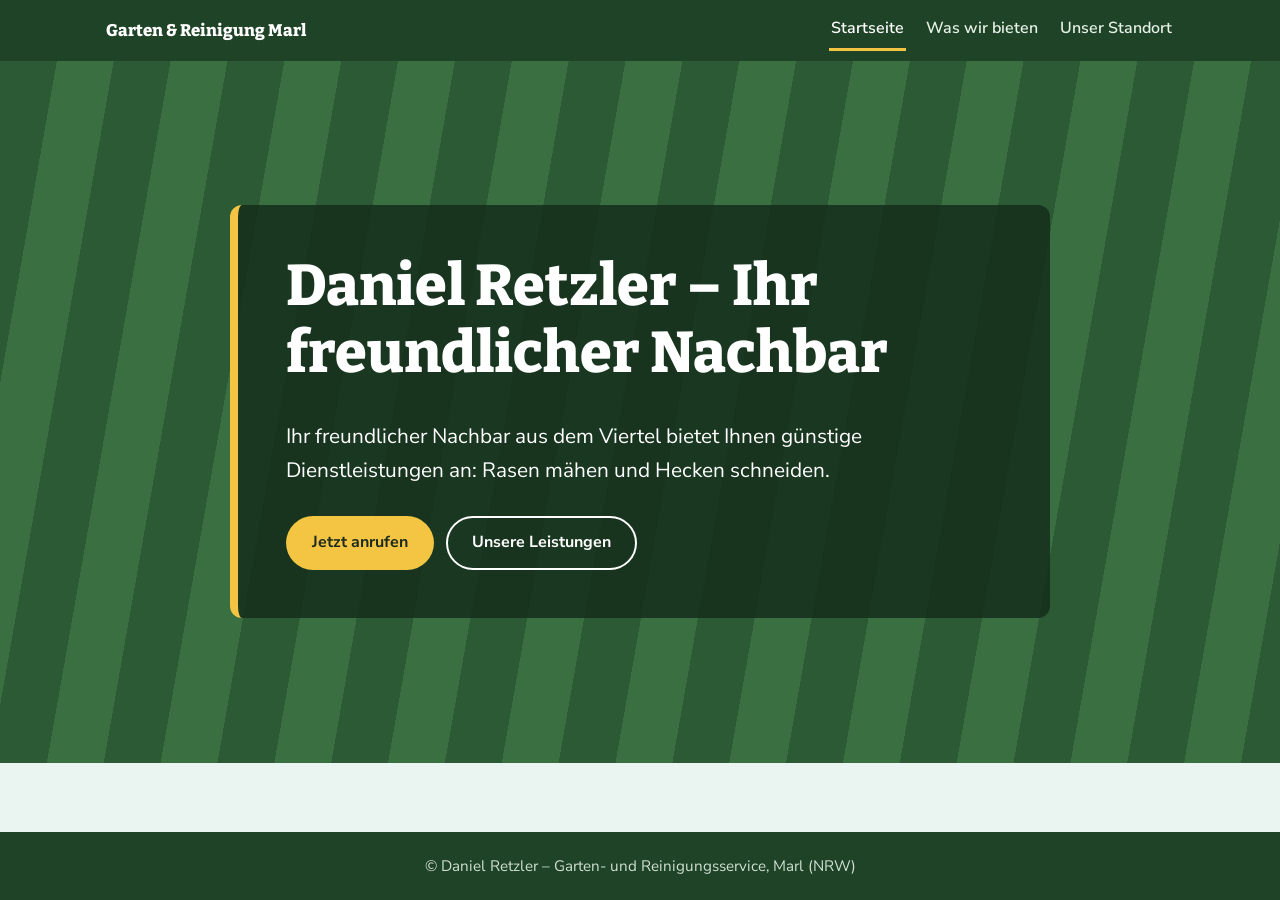
==== index.html @ 7b65e71e "Add German garden and cleaning website" ====
<!DOCTYPE html>
<html lang="de">
<head>
  <meta charset="utf-8">
  <meta name="viewport" content="width=device-width, initial-scale=1">
  <title>Startseite | Garten- und Reinigungsservice Marl</title>
  <meta name="description" content="Daniel Retzler, Ihr freundlicher Nachbar in Marl (NRW): günstig Rasen mähen und Hecken schneiden.">
  <link rel="preconnect" href="https://fonts.googleapis.com">
  <link rel="preconnect" href="https://fonts.gstatic.com" crossorigin>
  <link href="https://fonts.googleapis.com/css2?family=Bitter:wght@600;800&family=Nunito+Sans:wght@400;600;700&display=swap" rel="stylesheet">
  <link rel="stylesheet" href="style.css">
</head>
<body>
  <header class="site-header">
    <nav class="nav" aria-label="Hauptnavigation">
      <a class="brand" href="index.html">Garten &amp; Reinigung Marl</a>
      <ul>
        <li><a href="index.html" aria-current="page">Startseite</a></li>
        <li><a href="offers.html">Was wir bieten</a></li>
        <li><a href="location.html">Unser Standort</a></li>
      </ul>
    </nav>
  </header>

  <main>
    <section class="hero">
      <div class="hero-inner">
        <h1>Daniel Retzler – Ihr freundlicher Nachbar</h1>
        <p>Ihr freundlicher Nachbar aus dem Viertel bietet Ihnen günstige Dienstleistungen an: Rasen mähen und Hecken schneiden.</p>
        <div class="actions">
          <a class="btn" href="tel:+99078825485">Jetzt anrufen</a>
          <a class="btn btn-outline" href="offers.html">Unsere Leistungen</a>
        </div>
      </div>
    </section>
  </main>

  <footer>
    <p>&copy; Daniel Retzler – Garten- und Reinigungsservice, Marl (NRW)</p>
  </footer>
</body>
</html>
---- style.css ----
/* Shared styles for all pages */
:root {
  --lawn-dark: #2c5a34;
  --lawn-light: #3a6f42;
  --leaf: #1f4326;
  --sky: #eaf4f1;
  --sun: #f4c542;
  --ink: #1b2a1f;
  --paper: #ffffff;
  --radius: 12px;
}

* { box-sizing: border-box; }
html { scroll-behavior: smooth; }
@media (prefers-reduced-motion: reduce) { html { scroll-behavior: auto; } }

body {
  margin: 0;
  font-family: "Nunito Sans", system-ui, -apple-system, "Segoe UI", Roboto, sans-serif;
  color: var(--ink);
  background: var(--sky);
  line-height: 1.6;
  min-height: 100vh;
  display: flex;
  flex-direction: column;
}
main { flex: 1; }

h1, h2 {
  font-family: "Bitter", Georgia, "Times New Roman", serif;
  line-height: 1.15;
  margin: 0 0 .6em;
}

a:focus-visible, .btn:focus-visible {
  outline: 3px solid var(--sun);
  outline-offset: 3px;
}

/* ---------- Header / navigation ---------- */
.site-header {
  position: sticky;
  top: 0;
  z-index: 10;
  background: var(--leaf);
  color: #fff;
}
.nav {
  max-width: 1100px;
  margin: 0 auto;
  padding: 10px 16px;
  display: flex;
  flex-wrap: wrap;
  align-items: center;
  justify-content: space-between;
  gap: 6px 20px;
}
.brand {
  font-family: "Bitter", Georgia, serif;
  font-weight: 800;
  font-size: 1.05rem;
  color: #fff;
  text-decoration: none;
}
.nav ul {
  list-style: none;
  margin: 0;
  padding: 0;
  display: flex;
  flex-wrap: wrap;
  gap: 4px 18px;
}
.nav ul a {
  color: #e6f1e8;
  text-decoration: none;
  font-weight: 600;
  padding: 6px 2px;
  display: inline-block;
  border-bottom: 3px solid transparent;
}
.nav ul a:hover { color: var(--sun); }
.nav ul a[aria-current="page"] {
  color: #fff;
  border-bottom-color: var(--sun);
}

/* ---------- Mowed-lawn stripes (hero and page banners) ---------- */
.hero, .page-banner {
  background: repeating-linear-gradient(
    100deg,
    var(--lawn-dark) 0,
    var(--lawn-dark) 56px,
    var(--lawn-light) 56px,
    var(--lawn-light) 112px
  );
  color: #fff;
}

/* ---------- Page 1: Startseite ---------- */
.hero {
  min-height: 78vh;
  display: flex;
  align-items: center;
  padding: clamp(40px, 10vw, 100px) 16px;
}
.hero-inner {
  max-width: 820px;
  margin: 0 auto;
  background: rgba(20, 45, 26, .82);
  padding: clamp(24px, 5vw, 48px);
  border-radius: var(--radius);
  border-left: 8px solid var(--sun);
}
.hero h1 {
  font-size: clamp(2rem, 7vw, 3.6rem);
  font-weight: 800;
}
.hero p {
  font-size: clamp(1.05rem, 2.6vw, 1.3rem);
  margin: 0 0 1.4em;
  max-width: 60ch;
}
.actions { display: flex; flex-wrap: wrap; gap: 12px; }
.btn {
  display: inline-block;
  background: var(--sun);
  color: var(--ink);
  font-weight: 700;
  text-decoration: none;
  padding: 14px 26px;
  border-radius: 999px;
}
.btn:hover { background: #ffd966; }
.btn-outline {
  background: transparent;
  color: #fff;
  border: 2px solid #fff;
  padding: 12px 24px;
}
.btn-outline:hover { background: rgba(255,255,255,.15); }

/* ---------- Banner for inner pages ---------- */
.page-banner { padding: clamp(28px, 6vw, 56px) 16px; }
.page-banner h1 {
  max-width: 1100px;
  margin: 0 auto;
  font-size: clamp(1.9rem, 6vw, 3rem);
  font-weight: 800;
}

/* ---------- Shared content layout ---------- */
.content { padding: clamp(32px, 6vw, 64px) 16px; }
.wrap { max-width: 1100px; margin: 0 auto; }

/* ---------- Page 2: Was wir bieten ---------- */
.offer-box {
  border: 3px solid var(--lawn-dark);
  background: var(--paper);
  border-radius: var(--radius);
  padding: clamp(18px, 4vw, 32px);
  margin-bottom: 36px;
  font-size: clamp(1.05rem, 2.4vw, 1.25rem);
}
.offer-box p { margin: 0 0 .5em; }
.offer-box .price {
  margin: 0;
  font-family: "Bitter", Georgia, serif;
  font-weight: 800;
  font-size: clamp(1.3rem, 4vw, 1.7rem);
  color: var(--lawn-dark);
}
.services {
  list-style: none;
  margin: 0;
  padding: 0;
  display: grid;
  grid-template-columns: repeat(auto-fit, minmax(min(100%, 260px), 1fr));
  gap: 22px;
}
.service {
  background: var(--paper);
  border: 1px solid #c9dccd;
  border-radius: var(--radius);
  overflow: hidden;
  display: flex;
  flex-direction: column;
}
.service img {
  width: 100%;
  aspect-ratio: 4 / 3;
  object-fit: cover;
  display: block;
  background: #dfe9e1;
}
.service p { margin: 0; padding: 14px 16px 18px; }

/* ---------- Page 3: Unser Standort ---------- */
.map-frame {
  border: 3px solid var(--lawn-dark);
  border-radius: var(--radius);
  overflow: hidden;
  background: var(--paper);
}
.map-frame iframe {
  display: block;
  width: 100%;
  height: clamp(300px, 60vw, 480px);
  border: 0;
}
.contact { margin-top: 22px; font-size: 1.15rem; }
.contact p { margin: 0 0 .4em; }
.contact a { color: var(--leaf); font-weight: 700; }

/* ---------- Footer ---------- */
footer {
  background: var(--leaf);
  color: #cfe0d3;
  text-align: center;
  padding: 22px 16px;
  font-size: .95rem;
}
footer p { margin: 0; }
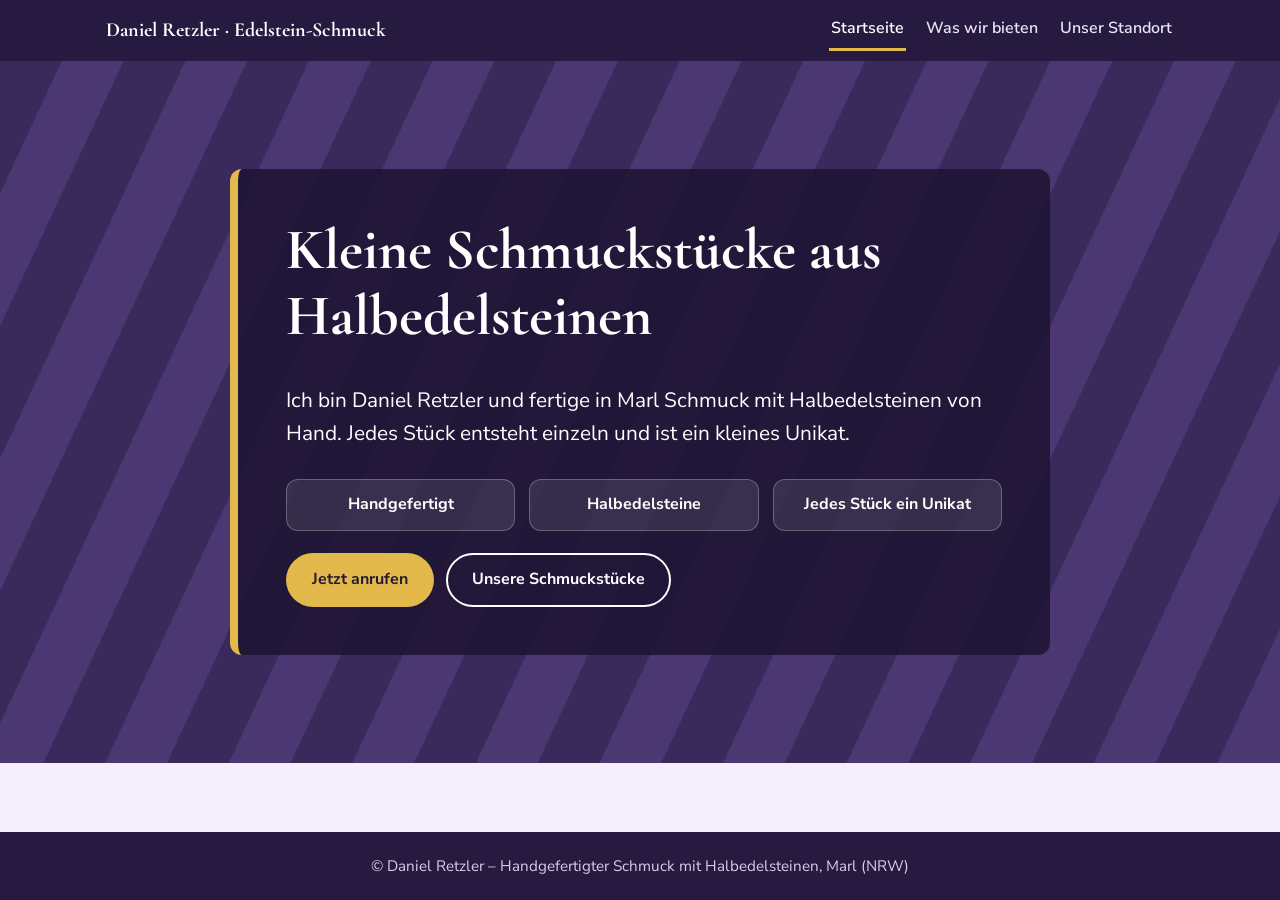
==== commit a045d460: "Change business to handmade gemstone jewelry: new texts, purple/gold look, photo placeholders Co-Aut" ====
--- a/index.html
+++ b/index.html
@@ -3,40 +3,55 @@
 <head>
   <meta charset="utf-8">
   <meta name="viewport" content="width=device-width, initial-scale=1">
-  <title>Startseite | Garten- und Reinigungsservice Marl</title>
-  <meta name="description" content="Daniel Retzler, Ihr freundlicher Nachbar in Marl (NRW): günstig Rasen mähen und Hecken schneiden.">
+  <title>Startseite | Daniel Retzler – Schmuck mit Halbedelsteinen, Marl</title>
+  <meta name="description" content="Daniel Retzler fertigt in Marl (NRW) kleine Schmuckstücke mit Halbedelsteinen von Hand: Ringe, Armbänder, Ketten und mehr.">
+  <link rel="icon" href="favicon.svg" type="image/svg+xml">
+  <meta name="theme-color" content="#261a40">
+  <meta property="og:type" content="website">
+  <meta property="og:locale" content="de_DE">
+  <meta property="og:title" content="Startseite | Daniel Retzler – Schmuck mit Halbedelsteinen, Marl">
+  <meta property="og:description" content="Daniel Retzler fertigt in Marl (NRW) kleine Schmuckstücke mit Halbedelsteinen von Hand: Ringe, Armbänder, Ketten und mehr.">
+  <script type="application/ld+json">
+  {"@context":"https://schema.org","@type":"LocalBusiness","name":"Daniel Retzler – Edelstein-Schmuck","description":"Handgefertigter Schmuck mit Halbedelsteinen aus Marl (NRW).","address":{"@type":"PostalAddress","streetAddress":"Bergstr. 193","postalCode":"45770","addressLocality":"Marl","addressRegion":"NRW","addressCountry":"DE"}}
+  </script>
   <link rel="preconnect" href="https://fonts.googleapis.com">
   <link rel="preconnect" href="https://fonts.gstatic.com" crossorigin>
-  <link href="https://fonts.googleapis.com/css2?family=Bitter:wght@600;800&family=Nunito+Sans:wght@400;600;700&display=swap" rel="stylesheet">
+  <link href="https://fonts.googleapis.com/css2?family=Cormorant+Garamond:wght@600;700&family=Nunito+Sans:wght@400;600;700&display=swap" rel="stylesheet">
   <link rel="stylesheet" href="style.css">
 </head>
 <body>
+  <a class="skip-link" href="#main">Zum Inhalt springen</a>
   <header class="site-header">
     <nav class="nav" aria-label="Hauptnavigation">
-      <a class="brand" href="index.html">Garten &amp; Reinigung Marl</a>
+      <a class="brand" href="index.html">Daniel Retzler &middot; Edelstein-Schmuck</a>
       <ul>
         <li><a href="index.html" aria-current="page">Startseite</a></li>
-        <li><a href="offers.html">Was wir bieten</a></li>
-        <li><a href="location.html">Unser Standort</a></li>
+        <li><a href="angebot.html">Was wir bieten</a></li>
+        <li><a href="standort.html">Unser Standort</a></li>
       </ul>
     </nav>
   </header>
 
-  <main>
+  <main id="main">
     <section class="hero">
       <div class="hero-inner">
-        <h1>Daniel Retzler – Ihr freundlicher Nachbar</h1>
-        <p>Ihr freundlicher Nachbar aus dem Viertel bietet Ihnen günstige Dienstleistungen an: Rasen mähen und Hecken schneiden.</p>
-        <div class="actions">
+        <h1>Kleine Schmuckstücke aus Halbedelsteinen</h1>
+        <p>Ich bin Daniel Retzler und fertige in Marl Schmuck mit Halbedelsteinen von Hand. Jedes Stück entsteht einzeln und ist ein kleines Unikat.</p>
+        <ul class="features" aria-label="Das Besondere">
+          <li>Handgefertigt</li>
+          <li>Halbedelsteine</li>
+          <li>Jedes Stück ein Unikat</li>
+        </ul>
+        <div class="actions" style="margin-top:22px">
           <a class="btn" href="tel:+99078825485">Jetzt anrufen</a>
-          <a class="btn btn-outline" href="offers.html">Unsere Leistungen</a>
+          <a class="btn btn-outline" href="angebot.html">Unsere Schmuckstücke</a>
         </div>
       </div>
     </section>
   </main>
 
   <footer>
-    <p>&copy; Daniel Retzler – Garten- und Reinigungsservice, Marl (NRW)</p>
+    <p>&copy; Daniel Retzler &ndash; Handgefertigter Schmuck mit Halbedelsteinen, Marl (NRW)</p>
   </footer>
 </body>
 </html>
--- a/style.css
+++ b/style.css
@@ -1,11 +1,11 @@
 /* Shared styles for all pages */
 :root {
-  --lawn-dark: #2c5a34;
-  --lawn-light: #3a6f42;
-  --leaf: #1f4326;
-  --sky: #eaf4f1;
-  --sun: #f4c542;
-  --ink: #1b2a1f;
+  --plum-dark: #3a2a5c;
+  --plum-light: #4b3873;
+  --leaf: #261a40;
+  --sky: #f4effa;
+  --sun: #e2b94a;
+  --ink: #231a33;
   --paper: #ffffff;
   --radius: 12px;
 }
@@ -27,7 +27,7 @@
 main { flex: 1; }
 
 h1, h2 {
-  font-family: "Bitter", Georgia, "Times New Roman", serif;
+  font-family: "Cormorant Garamond", Georgia, "Times New Roman", serif;
   line-height: 1.15;
   margin: 0 0 .6em;
 }
@@ -56,9 +56,9 @@
   gap: 6px 20px;
 }
 .brand {
-  font-family: "Bitter", Georgia, serif;
-  font-weight: 800;
-  font-size: 1.05rem;
+  font-family: "Cormorant Garamond", Georgia, serif;
+  font-weight: 700;
+  font-size: 1.25rem;
   color: #fff;
   text-decoration: none;
 }
@@ -71,7 +71,7 @@
   gap: 4px 18px;
 }
 .nav ul a {
-  color: #e6f1e8;
+  color: #ece4f6;
   text-decoration: none;
   font-weight: 600;
   padding: 6px 2px;
@@ -84,14 +84,14 @@
   border-bottom-color: var(--sun);
 }
 
-/* ---------- Mowed-lawn stripes (hero and page banners) ---------- */
+/* ---------- Faceted gem stripes (hero and page banners) ---------- */
 .hero, .page-banner {
   background: repeating-linear-gradient(
-    100deg,
-    var(--lawn-dark) 0,
-    var(--lawn-dark) 56px,
-    var(--lawn-light) 56px,
-    var(--lawn-light) 112px
+    115deg,
+    var(--plum-dark) 0,
+    var(--plum-dark) 56px,
+    var(--plum-light) 56px,
+    var(--plum-light) 112px
   );
   color: #fff;
 }
@@ -106,7 +106,7 @@
 .hero-inner {
   max-width: 820px;
   margin: 0 auto;
-  background: rgba(20, 45, 26, .82);
+  background: rgba(28, 18, 48, .84);
   padding: clamp(24px, 5vw, 48px);
   border-radius: var(--radius);
   border-left: 8px solid var(--sun);
@@ -130,7 +130,7 @@
   padding: 14px 26px;
   border-radius: 999px;
 }
-.btn:hover { background: #ffd966; }
+.btn:hover { background: #f0cd6e; }
 .btn-outline {
   background: transparent;
   color: #fff;
@@ -154,7 +154,7 @@
 
 /* ---------- Page 2: Was wir bieten ---------- */
 .offer-box {
-  border: 3px solid var(--lawn-dark);
+  border: 3px solid var(--plum-dark);
   background: var(--paper);
   border-radius: var(--radius);
   padding: clamp(18px, 4vw, 32px);
@@ -164,10 +164,10 @@
 .offer-box p { margin: 0 0 .5em; }
 .offer-box .price {
   margin: 0;
-  font-family: "Bitter", Georgia, serif;
+  font-family: "Cormorant Garamond", Georgia, serif;
   font-weight: 800;
   font-size: clamp(1.3rem, 4vw, 1.7rem);
-  color: var(--lawn-dark);
+  color: var(--plum-dark);
 }
 .services {
   list-style: none;
@@ -179,7 +179,7 @@
 }
 .service {
   background: var(--paper);
-  border: 1px solid #c9dccd;
+  border: 1px solid #d9cdea;
   border-radius: var(--radius);
   overflow: hidden;
   display: flex;
@@ -190,13 +190,13 @@
   aspect-ratio: 4 / 3;
   object-fit: cover;
   display: block;
-  background: #dfe9e1;
+  background: #e9e1f4;
 }
 .service p { margin: 0; padding: 14px 16px 18px; }
 
 /* ---------- Page 3: Unser Standort ---------- */
 .map-frame {
-  border: 3px solid var(--lawn-dark);
+  border: 3px solid var(--plum-dark);
   border-radius: var(--radius);
   overflow: hidden;
   background: var(--paper);
@@ -214,9 +214,38 @@
 /* ---------- Footer ---------- */
 footer {
   background: var(--leaf);
-  color: #cfe0d3;
+  color: #d9cdea;
   text-align: center;
   padding: 22px 16px;
   font-size: .95rem;
 }
 footer p { margin: 0; }
+
+/* ---------- Product cards: photo with gem placeholder (shown until a photo is added) ---------- */
+.ph {
+  position: relative;
+  aspect-ratio: 4 / 3;
+  background:
+    url("data:image/svg+xml,%3Csvg xmlns='http://www.w3.org/2000/svg' viewBox='0 0 64 64'%3E%3Cpath d='M20 12h24l12 14-24 28L8 26z' fill='none' stroke='%23b9a6d8' stroke-width='2.5' stroke-linejoin='round'/%3E%3Cpath d='M8 26h48M24 26l8 28 8-28M20 12l4 14 8-14 8 14 4-14' fill='none' stroke='%23b9a6d8' stroke-width='2' stroke-linejoin='round'/%3E%3C/svg%3E") center / 72px no-repeat,
+    linear-gradient(135deg, #efe8f8, #ddd0ef);
+}
+.ph img {
+  position: absolute;
+  inset: 0;
+  width: 100%;
+  height: 100%;
+  object-fit: cover;
+  display: block;
+  background: none;
+  aspect-ratio: auto;
+}
+.service .ph + p { padding-top: 14px; }
+.service h2 { font-size: 1.35rem; margin: 14px 16px 0; }
+.service h2 + p { padding-top: 6px; }
+.features { list-style: none; margin: 0; padding: 0; display: grid; grid-template-columns: repeat(auto-fit, minmax(min(100%, 220px), 1fr)); gap: 14px; max-width: 820px; margin: 22px auto 0; }
+.features li { background: rgba(255,255,255,.1); border: 1px solid rgba(255,255,255,.25); border-radius: var(--radius); padding: 12px 16px; font-weight: 700; text-align: center; }
+.skip-link { position: absolute; left: 8px; top: -60px; z-index: 20; background: var(--sun); color: var(--ink); font-weight: 700; padding: 10px 16px; border-radius: 8px; text-decoration: none; }
+.skip-link:focus { top: 8px; }
+
+.hero-inner { width: 100%; }
+.features li { overflow-wrap: anywhere; }
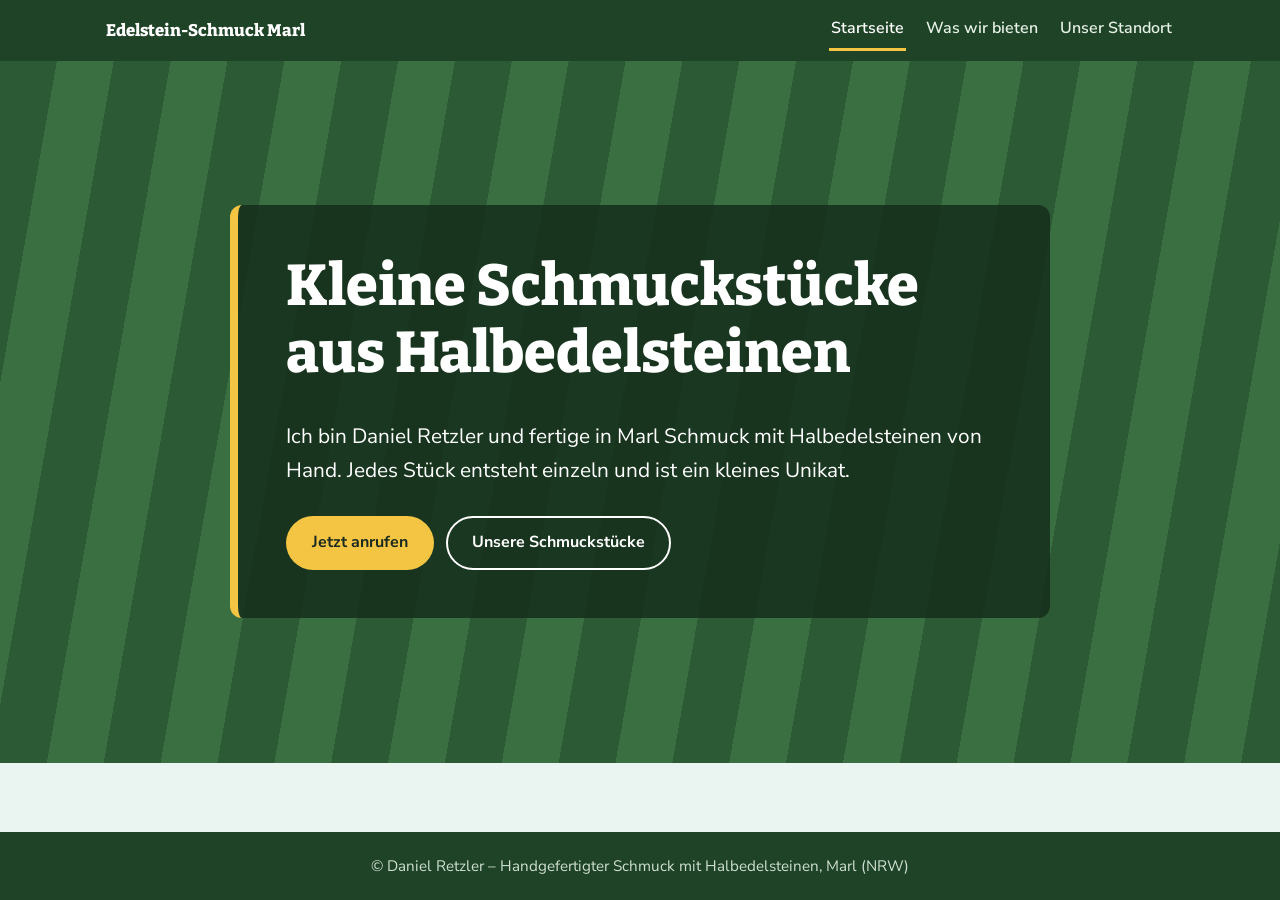
==== commit f6ea492f: "Restore the original green look; keep only the new jewelry texts and photo placeholders Co-Authored-" ====
--- a/index.html
+++ b/index.html
@@ -6,7 +6,7 @@
   <title>Startseite | Daniel Retzler – Schmuck mit Halbedelsteinen, Marl</title>
   <meta name="description" content="Daniel Retzler fertigt in Marl (NRW) kleine Schmuckstücke mit Halbedelsteinen von Hand: Ringe, Armbänder, Ketten und mehr.">
   <link rel="icon" href="favicon.svg" type="image/svg+xml">
-  <meta name="theme-color" content="#261a40">
+  <meta name="theme-color" content="#1f4326">
   <meta property="og:type" content="website">
   <meta property="og:locale" content="de_DE">
   <meta property="og:title" content="Startseite | Daniel Retzler – Schmuck mit Halbedelsteinen, Marl">
@@ -16,14 +16,14 @@
   </script>
   <link rel="preconnect" href="https://fonts.googleapis.com">
   <link rel="preconnect" href="https://fonts.gstatic.com" crossorigin>
-  <link href="https://fonts.googleapis.com/css2?family=Cormorant+Garamond:wght@600;700&family=Nunito+Sans:wght@400;600;700&display=swap" rel="stylesheet">
+  <link href="https://fonts.googleapis.com/css2?family=Bitter:wght@600;800&family=Nunito+Sans:wght@400;600;700&display=swap" rel="stylesheet">
   <link rel="stylesheet" href="style.css">
 </head>
 <body>
   <a class="skip-link" href="#main">Zum Inhalt springen</a>
   <header class="site-header">
     <nav class="nav" aria-label="Hauptnavigation">
-      <a class="brand" href="index.html">Daniel Retzler &middot; Edelstein-Schmuck</a>
+      <a class="brand" href="index.html">Edelstein-Schmuck Marl</a>
       <ul>
         <li><a href="index.html" aria-current="page">Startseite</a></li>
         <li><a href="angebot.html">Was wir bieten</a></li>
@@ -37,12 +37,7 @@
       <div class="hero-inner">
         <h1>Kleine Schmuckstücke aus Halbedelsteinen</h1>
         <p>Ich bin Daniel Retzler und fertige in Marl Schmuck mit Halbedelsteinen von Hand. Jedes Stück entsteht einzeln und ist ein kleines Unikat.</p>
-        <ul class="features" aria-label="Das Besondere">
-          <li>Handgefertigt</li>
-          <li>Halbedelsteine</li>
-          <li>Jedes Stück ein Unikat</li>
-        </ul>
-        <div class="actions" style="margin-top:22px">
+        <div class="actions">
           <a class="btn" href="tel:+99078825485">Jetzt anrufen</a>
           <a class="btn btn-outline" href="angebot.html">Unsere Schmuckstücke</a>
         </div>
--- a/style.css
+++ b/style.css
@@ -1,11 +1,11 @@
 /* Shared styles for all pages */
 :root {
-  --plum-dark: #3a2a5c;
-  --plum-light: #4b3873;
-  --leaf: #261a40;
-  --sky: #f4effa;
-  --sun: #e2b94a;
-  --ink: #231a33;
+  --lawn-dark: #2c5a34;
+  --lawn-light: #3a6f42;
+  --leaf: #1f4326;
+  --sky: #eaf4f1;
+  --sun: #f4c542;
+  --ink: #1b2a1f;
   --paper: #ffffff;
   --radius: 12px;
 }
@@ -27,7 +27,7 @@
 main { flex: 1; }
 
 h1, h2 {
-  font-family: "Cormorant Garamond", Georgia, "Times New Roman", serif;
+  font-family: "Bitter", Georgia, "Times New Roman", serif;
   line-height: 1.15;
   margin: 0 0 .6em;
 }
@@ -56,9 +56,9 @@
   gap: 6px 20px;
 }
 .brand {
-  font-family: "Cormorant Garamond", Georgia, serif;
-  font-weight: 700;
-  font-size: 1.25rem;
+  font-family: "Bitter", Georgia, serif;
+  font-weight: 800;
+  font-size: 1.05rem;
   color: #fff;
   text-decoration: none;
 }
@@ -71,7 +71,7 @@
   gap: 4px 18px;
 }
 .nav ul a {
-  color: #ece4f6;
+  color: #e6f1e8;
   text-decoration: none;
   font-weight: 600;
   padding: 6px 2px;
@@ -84,14 +84,14 @@
   border-bottom-color: var(--sun);
 }
 
-/* ---------- Faceted gem stripes (hero and page banners) ---------- */
+/* ---------- Mowed-lawn stripes (hero and page banners) ---------- */
 .hero, .page-banner {
   background: repeating-linear-gradient(
-    115deg,
-    var(--plum-dark) 0,
-    var(--plum-dark) 56px,
-    var(--plum-light) 56px,
-    var(--plum-light) 112px
+    100deg,
+    var(--lawn-dark) 0,
+    var(--lawn-dark) 56px,
+    var(--lawn-light) 56px,
+    var(--lawn-light) 112px
   );
   color: #fff;
 }
@@ -106,7 +106,7 @@
 .hero-inner {
   max-width: 820px;
   margin: 0 auto;
-  background: rgba(28, 18, 48, .84);
+  background: rgba(20, 45, 26, .82);
   padding: clamp(24px, 5vw, 48px);
   border-radius: var(--radius);
   border-left: 8px solid var(--sun);
@@ -130,7 +130,7 @@
   padding: 14px 26px;
   border-radius: 999px;
 }
-.btn:hover { background: #f0cd6e; }
+.btn:hover { background: #ffd966; }
 .btn-outline {
   background: transparent;
   color: #fff;
@@ -154,7 +154,7 @@
 
 /* ---------- Page 2: Was wir bieten ---------- */
 .offer-box {
-  border: 3px solid var(--plum-dark);
+  border: 3px solid var(--lawn-dark);
   background: var(--paper);
   border-radius: var(--radius);
   padding: clamp(18px, 4vw, 32px);
@@ -164,10 +164,10 @@
 .offer-box p { margin: 0 0 .5em; }
 .offer-box .price {
   margin: 0;
-  font-family: "Cormorant Garamond", Georgia, serif;
+  font-family: "Bitter", Georgia, serif;
   font-weight: 800;
   font-size: clamp(1.3rem, 4vw, 1.7rem);
-  color: var(--plum-dark);
+  color: var(--lawn-dark);
 }
 .services {
   list-style: none;
@@ -179,7 +179,7 @@
 }
 .service {
   background: var(--paper);
-  border: 1px solid #d9cdea;
+  border: 1px solid #c9dccd;
   border-radius: var(--radius);
   overflow: hidden;
   display: flex;
@@ -190,13 +190,13 @@
   aspect-ratio: 4 / 3;
   object-fit: cover;
   display: block;
-  background: #e9e1f4;
+  background: #dfe9e1;
 }
 .service p { margin: 0; padding: 14px 16px 18px; }
 
 /* ---------- Page 3: Unser Standort ---------- */
 .map-frame {
-  border: 3px solid var(--plum-dark);
+  border: 3px solid var(--lawn-dark);
   border-radius: var(--radius);
   overflow: hidden;
   background: var(--paper);
@@ -214,20 +214,20 @@
 /* ---------- Footer ---------- */
 footer {
   background: var(--leaf);
-  color: #d9cdea;
+  color: #cfe0d3;
   text-align: center;
   padding: 22px 16px;
   font-size: .95rem;
 }
 footer p { margin: 0; }
 
-/* ---------- Product cards: photo with gem placeholder (shown until a photo is added) ---------- */
+/* ---------- Photo with placeholder (shown until a photo is added) ---------- */
 .ph {
   position: relative;
   aspect-ratio: 4 / 3;
   background:
-    url("data:image/svg+xml,%3Csvg xmlns='http://www.w3.org/2000/svg' viewBox='0 0 64 64'%3E%3Cpath d='M20 12h24l12 14-24 28L8 26z' fill='none' stroke='%23b9a6d8' stroke-width='2.5' stroke-linejoin='round'/%3E%3Cpath d='M8 26h48M24 26l8 28 8-28M20 12l4 14 8-14 8 14 4-14' fill='none' stroke='%23b9a6d8' stroke-width='2' stroke-linejoin='round'/%3E%3C/svg%3E") center / 72px no-repeat,
-    linear-gradient(135deg, #efe8f8, #ddd0ef);
+    url("data:image/svg+xml,%3Csvg xmlns='http://www.w3.org/2000/svg' viewBox='0 0 64 64'%3E%3Cpath d='M20 12h24l12 14-24 28L8 26z' fill='none' stroke='%2395b79b' stroke-width='2.5' stroke-linejoin='round'/%3E%3Cpath d='M8 26h48M24 26l8 28 8-28M20 12l4 14 8-14 8 14 4-14' fill='none' stroke='%2395b79b' stroke-width='2' stroke-linejoin='round'/%3E%3C/svg%3E") center / 72px no-repeat,
+    #dfe9e1;
 }
 .ph img {
   position: absolute;
@@ -236,16 +236,7 @@
   height: 100%;
   object-fit: cover;
   display: block;
-  background: none;
   aspect-ratio: auto;
 }
-.service .ph + p { padding-top: 14px; }
-.service h2 { font-size: 1.35rem; margin: 14px 16px 0; }
-.service h2 + p { padding-top: 6px; }
-.features { list-style: none; margin: 0; padding: 0; display: grid; grid-template-columns: repeat(auto-fit, minmax(min(100%, 220px), 1fr)); gap: 14px; max-width: 820px; margin: 22px auto 0; }
-.features li { background: rgba(255,255,255,.1); border: 1px solid rgba(255,255,255,.25); border-radius: var(--radius); padding: 12px 16px; font-weight: 700; text-align: center; }
 .skip-link { position: absolute; left: 8px; top: -60px; z-index: 20; background: var(--sun); color: var(--ink); font-weight: 700; padding: 10px 16px; border-radius: 8px; text-decoration: none; }
 .skip-link:focus { top: 8px; }
-
-.hero-inner { width: 100%; }
-.features li { overflow-wrap: anywhere; }
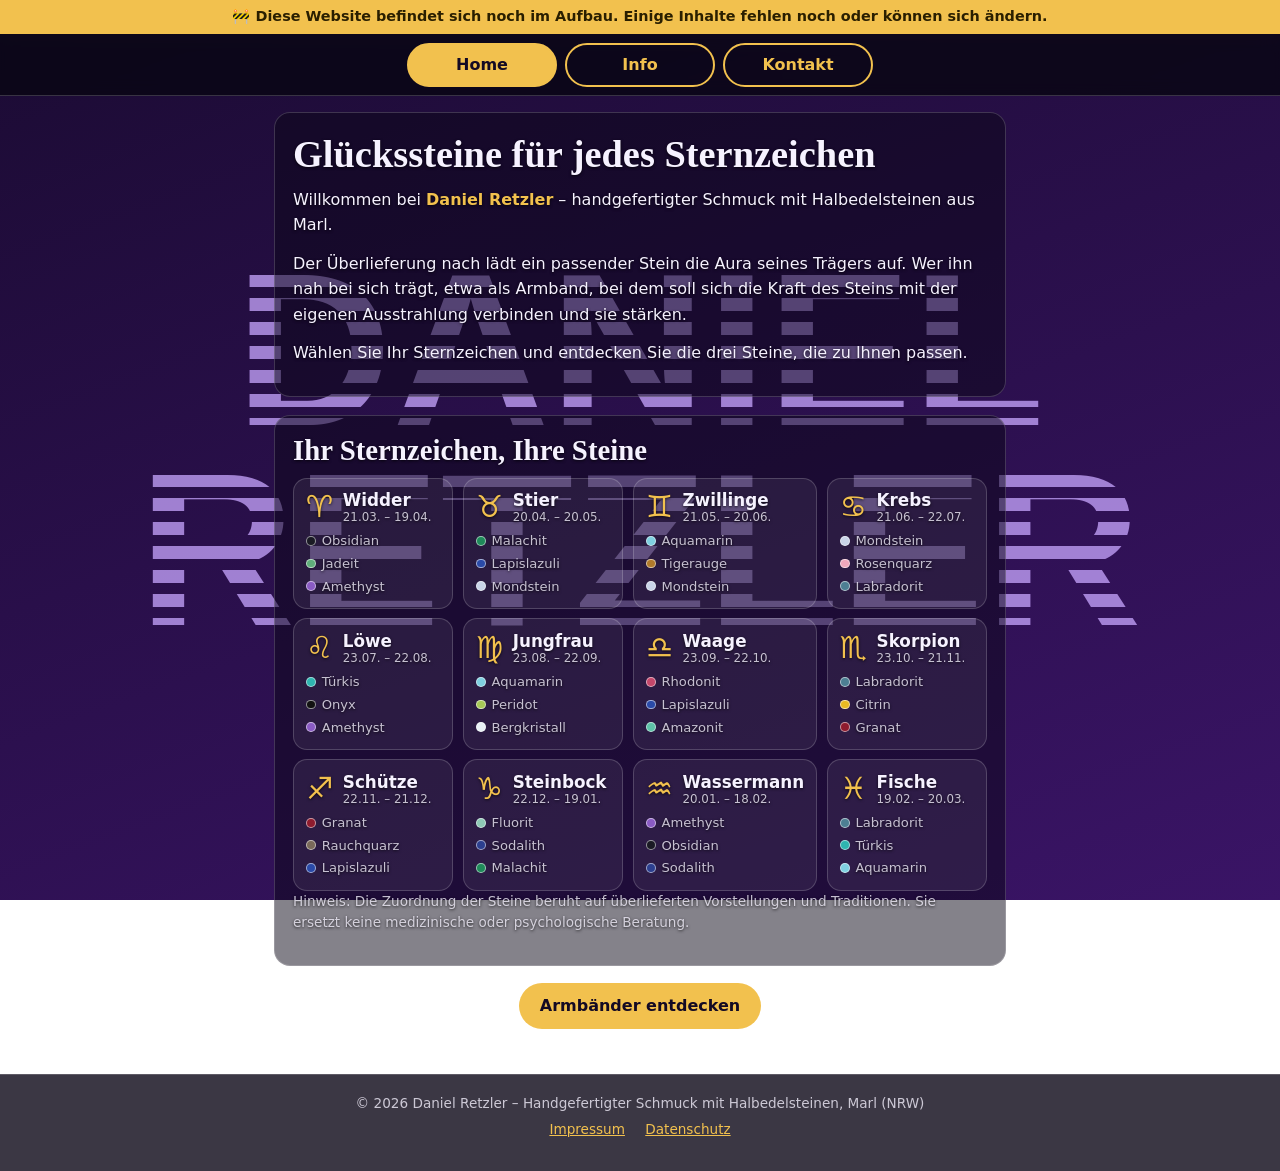
==== commit 39fe5ec2: "Replace garden site with gemstone jewelry website (German) - Home, Info and Kontakt pages with strip" ====
--- a/index.html
+++ b/index.html
@@ -3,50 +3,50 @@
 <head>
   <meta charset="utf-8">
   <meta name="viewport" content="width=device-width, initial-scale=1">
-  <title>Startseite | Daniel Retzler – Schmuck mit Halbedelsteinen, Marl</title>
-  <meta name="description" content="Daniel Retzler fertigt in Marl (NRW) kleine Schmuckstücke mit Halbedelsteinen von Hand: Ringe, Armbänder, Ketten und mehr.">
+  <title>Home | Daniel Retzler – Glückssteine & Schmuck, Marl</title>
+  <meta name="description" content="Glückssteine für jedes Sternzeichen: handgefertigter Schmuck mit Halbedelsteinen von Daniel Retzler aus Marl.">
+  <!-- Work in progress: hidden from search engines. Remove this line at launch. -->
+  <meta name="robots" content="noindex, nofollow">
+  <meta name="theme-color" content="#3a1466">
   <link rel="icon" href="favicon.svg" type="image/svg+xml">
-  <meta name="theme-color" content="#1f4326">
-  <meta property="og:type" content="website">
-  <meta property="og:locale" content="de_DE">
-  <meta property="og:title" content="Startseite | Daniel Retzler – Schmuck mit Halbedelsteinen, Marl">
-  <meta property="og:description" content="Daniel Retzler fertigt in Marl (NRW) kleine Schmuckstücke mit Halbedelsteinen von Hand: Ringe, Armbänder, Ketten und mehr.">
-  <script type="application/ld+json">
-  {"@context":"https://schema.org","@type":"LocalBusiness","name":"Daniel Retzler – Edelstein-Schmuck","description":"Handgefertigter Schmuck mit Halbedelsteinen aus Marl (NRW).","address":{"@type":"PostalAddress","streetAddress":"Bergstr. 193","postalCode":"45770","addressLocality":"Marl","addressRegion":"NRW","addressCountry":"DE"}}
-  </script>
-  <link rel="preconnect" href="https://fonts.googleapis.com">
-  <link rel="preconnect" href="https://fonts.gstatic.com" crossorigin>
-  <link href="https://fonts.googleapis.com/css2?family=Bitter:wght@600;800&family=Nunito+Sans:wght@400;600;700&display=swap" rel="stylesheet">
-  <link rel="stylesheet" href="style.css">
+  <link rel="stylesheet" href="css/style.css">
 </head>
-<body>
-  <a class="skip-link" href="#main">Zum Inhalt springen</a>
+<body class="theme-home">
+  <div class="bg-name" aria-hidden="true"><span>Daniel</span><span>Retzler</span></div>
+
   <header class="site-header">
+    <!-- Work-in-progress banner: delete this div at launch. -->
+    <div class="wip-banner" role="status">🚧 Diese Website befindet sich noch im Aufbau. Einige Inhalte fehlen noch oder können sich ändern.</div>
     <nav class="nav" aria-label="Hauptnavigation">
-      <a class="brand" href="index.html">Edelstein-Schmuck Marl</a>
-      <ul>
-        <li><a href="index.html" aria-current="page">Startseite</a></li>
-        <li><a href="angebot.html">Was wir bieten</a></li>
-        <li><a href="standort.html">Unser Standort</a></li>
-      </ul>
+        <a href="index.html" aria-current="page">Home</a>
+        <a href="info.html">Info</a>
+        <a href="kontakt.html">Kontakt</a>
     </nav>
   </header>
 
   <main id="main">
-    <section class="hero">
-      <div class="hero-inner">
-        <h1>Kleine Schmuckstücke aus Halbedelsteinen</h1>
-        <p>Ich bin Daniel Retzler und fertige in Marl Schmuck mit Halbedelsteinen von Hand. Jedes Stück entsteht einzeln und ist ein kleines Unikat.</p>
-        <div class="actions">
-          <a class="btn" href="tel:+99078825485">Jetzt anrufen</a>
-          <a class="btn btn-outline" href="angebot.html">Unsere Schmuckstücke</a>
-        </div>
-      </div>
+    <section class="panel">
+      <h1>Glückssteine für jedes Sternzeichen</h1>
+      <p>Willkommen bei <strong class="accent">Daniel Retzler</strong> &ndash; handgefertigter Schmuck mit Halbedelsteinen aus Marl.</p>
+      <p>Der Überlieferung nach lädt ein passender Stein die Aura seines Trägers auf. Wer ihn nah bei sich trägt, etwa als Armband, bei dem soll sich die Kraft des Steins mit der eigenen Ausstrahlung verbinden und sie stärken.</p>
+      <p>Wählen Sie Ihr Sternzeichen und entdecken Sie die drei Steine, die zu Ihnen passen.</p>
     </section>
+
+    <section class="panel">
+      <h2>Ihr Sternzeichen, Ihre Steine</h2>
+      <div id="zodiac"></div>
+      <noscript><p>Für die Anzeige des Horoskops wird JavaScript benötigt.</p></noscript>
+      <p class="small muted">Hinweis: Die Zuordnung der Steine beruht auf überlieferten Vorstellungen und Traditionen. Sie ersetzt keine medizinische oder psychologische Beratung.</p>
+    </section>
+
+    <p style="text-align:center"><a class="btn" href="info.html">Armbänder entdecken</a></p>
   </main>
 
   <footer>
-    <p>&copy; Daniel Retzler &ndash; Handgefertigter Schmuck mit Halbedelsteinen, Marl (NRW)</p>
+    <p>&copy; 2026 Daniel Retzler &ndash; Handgefertigter Schmuck mit Halbedelsteinen, Marl (NRW)</p>
+    <p><a href="impressum.html">Impressum</a> <a href="datenschutz.html">Datenschutz</a></p>
   </footer>
+  <script src="js/data.js" defer></script>
+  <script src="js/main.js" defer></script>
 </body>
 </html>
--- a/css/style.css
+++ b/css/style.css
@@ -0,0 +1,292 @@
+/* Daniel Retzler website - shared styles (mobile first) */
+
+/* ---------- Themes: one per page ---------- */
+body.theme-home {
+  --bg1: #1b0b33; --bg2: #3a1466; --stripe: #c9a7ff; --accent: #f2c14e;
+}
+body.theme-info {
+  --bg1: #060b24; --bg2: #10246b; --stripe: #8fb4ff; --accent: #7fd0e0;
+}
+body.theme-kontakt {
+  --bg1: #04241a; --bg2: #0b5a41; --stripe: #7be0b0; --accent: #e8d27a;
+}
+
+:root {
+  --text: #f6f2ff;
+  --muted: rgba(246, 242, 255, 0.78);
+  --panel: rgba(10, 6, 22, 0.5);
+  --line: rgba(255, 255, 255, 0.18);
+  --warn: #f2c14e;
+  --radius: 16px;
+}
+
+* { box-sizing: border-box; }
+html { -webkit-text-size-adjust: 100%; scroll-behavior: smooth; }
+
+body {
+  margin: 0;
+  min-height: 100vh;
+  display: flex;
+  flex-direction: column;
+  font-family: system-ui, -apple-system, "Segoe UI", Roboto, "Helvetica Neue", Arial, sans-serif;
+  font-size: 1rem;
+  line-height: 1.6;
+  color: var(--text);
+  background: linear-gradient(160deg, var(--bg1), var(--bg2)) fixed;
+}
+
+a { color: var(--accent); }
+a:focus-visible, button:focus-visible, summary:focus-visible {
+  outline: 3px solid var(--accent);
+  outline-offset: 3px;
+}
+
+/* ---------- Background: "DANIEL RETZLER" in striped letters ---------- */
+.bg-name {
+  position: fixed;
+  inset: 0;
+  z-index: 0;
+  display: flex;
+  flex-direction: column;
+  align-items: center;
+  justify-content: center;
+  pointer-events: none;
+  user-select: none;
+  font-family: "Arial Black", "Helvetica Neue", Arial, sans-serif;
+  font-weight: 900;
+  text-transform: uppercase;
+  font-size: min(17vw, 230px);
+  line-height: 0.92;
+  text-align: center;
+}
+.bg-name span {
+  display: block;
+  /* Horizontal stripes cut through the letters */
+  background-image: repeating-linear-gradient(
+    to bottom,
+    var(--stripe) 0,
+    var(--stripe) 0.06em,
+    transparent 0.06em,
+    transparent 0.11em
+  );
+  -webkit-background-clip: text;
+  background-clip: text;
+  color: transparent;
+  -webkit-text-fill-color: transparent;
+  opacity: 0.75;
+}
+
+/* ---------- Header: work-in-progress banner + navigation ---------- */
+.site-header {
+  position: sticky;
+  top: 0;
+  z-index: 50;
+}
+.wip-banner {
+  background: var(--warn);
+  color: #2a1f00;
+  font-size: 0.82rem;
+  font-weight: 700;
+  line-height: 1.35;
+  text-align: center;
+  padding: 0.45rem 0.8rem;
+}
+.nav {
+  display: flex;
+  justify-content: center;
+  gap: 0.5rem;
+  padding: 0.55rem 0.6rem;
+  background: rgba(10, 6, 22, 0.86);
+  -webkit-backdrop-filter: blur(8px);
+  backdrop-filter: blur(8px);
+  border-bottom: 1px solid var(--line);
+}
+.nav a {
+  flex: 1 1 0;
+  max-width: 150px;
+  min-height: 44px;
+  display: flex;
+  align-items: center;
+  justify-content: center;
+  border: 2px solid var(--accent);
+  border-radius: 999px;
+  color: var(--accent);
+  font-weight: 700;
+  text-decoration: none;
+}
+.nav a[aria-current="page"] {
+  background: var(--accent);
+  color: #140a24;
+}
+
+/* ---------- Layout ---------- */
+main {
+  position: relative;
+  z-index: 1;
+  flex: 1;
+  width: 100%;
+  max-width: 760px;
+  margin: 0 auto;
+  padding: 1rem 0.9rem 2rem;
+}
+.panel {
+  background: var(--panel);
+  border: 1px solid var(--line);
+  border-radius: var(--radius);
+  padding: 1.1rem 1.1rem;
+  text-shadow: 0 1px 3px rgba(0, 0, 0, 0.75);
+  margin-bottom: 1.1rem;
+}
+h1, h2, h3 {
+  font-family: Georgia, "Times New Roman", serif;
+  line-height: 1.2;
+  margin: 0 0 0.6rem;
+}
+h1 { font-size: clamp(1.6rem, 6.5vw, 2.4rem); }
+h2 { font-size: clamp(1.3rem, 5vw, 1.8rem); }
+h3 { font-size: 1.15rem; }
+p { margin: 0 0 0.8rem; }
+.muted { color: var(--muted); }
+.small { font-size: 0.85rem; }
+.accent { color: var(--accent); }
+
+/* ---------- Horoscope ---------- */
+.zodiac-grid {
+  display: grid;
+  grid-template-columns: repeat(2, 1fr);
+  gap: 0.6rem;
+}
+details.sign {
+  background: rgba(255, 255, 255, 0.07);
+  border: 1px solid var(--line);
+  border-radius: 14px;
+}
+details.sign[open] {
+  grid-column: 1 / -1;
+  border-color: var(--accent);
+  background: rgba(255, 255, 255, 0.1);
+}
+details.sign summary {
+  list-style: none;
+  cursor: pointer;
+  display: flex;
+  flex-direction: column;
+  gap: 0.4rem;
+  padding: 0.7rem 0.75rem;
+  min-height: 44px;
+}
+details.sign summary::-webkit-details-marker { display: none; }
+.sign-head { display: flex; align-items: center; gap: 0.6rem; }
+.sign-symbol {
+  font-family: "Segoe UI Symbol", "Noto Sans Symbols 2", "Noto Sans Symbols", "DejaVu Sans", sans-serif;
+  font-size: 1.9rem;
+  line-height: 1;
+  color: var(--accent);
+}
+.sign-title { display: flex; flex-direction: column; line-height: 1.2; }
+.sign-name { font-weight: 800; font-size: 1.05rem; }
+.sign-dates { font-size: 0.74rem; color: var(--muted); }
+.sign-preview { display: flex; flex-direction: column; gap: 0.1rem; font-size: 0.82rem; color: var(--muted); }
+.preview-stone { display: flex; align-items: center; }
+.swatch {
+  display: inline-block;
+  flex: none;
+  width: 0.75em;
+  height: 0.75em;
+  margin-right: 0.45em;
+  border-radius: 50%;
+  border: 1px solid rgba(255, 255, 255, 0.55);
+}
+.sign-body { padding: 0 0.85rem 0.9rem; }
+.stone-list { list-style: none; margin: 0; padding: 0; }
+.stone-list li { padding: 0.6rem 0; border-top: 1px solid var(--line); }
+.stone-list li:first-child { border-top: 0; }
+.stone-name { display: flex; align-items: center; font-size: 1rem; color: var(--accent); }
+.stone-list p { margin: 0.25rem 0 0; font-size: 0.93rem; }
+
+/* ---------- Bracelets ---------- */
+.bracelet-grid { display: grid; grid-template-columns: 1fr; gap: 1rem; }
+.bracelet {
+  background: var(--panel);
+  border: 1px solid var(--line);
+  border-radius: var(--radius);
+  overflow: hidden;
+  text-shadow: 0 1px 3px rgba(0, 0, 0, 0.75);
+}
+.bracelet-photo {
+  aspect-ratio: 1 / 1;
+  background: #fff;
+}
+.bracelet-photo img {
+  display: block;
+  width: 100%;
+  height: 100%;
+  object-fit: contain;
+}
+.bracelet-body { padding: 0.9rem 1rem 1.1rem; }
+.bracelet-body h3 { color: var(--accent); }
+.bracelet-body p { margin: 0 0 0.6rem; font-size: 0.95rem; }
+.label { font-weight: 700; }
+.chip { white-space: nowrap; }
+.chip .swatch { vertical-align: baseline; }
+.bracelet-signs { color: var(--muted); }
+
+/* ---------- Contact ---------- */
+.contact-list { margin: 0; padding: 0; list-style: none; }
+.contact-list li { padding: 0.5rem 0; border-top: 1px solid var(--line); }
+.contact-list li:first-child { border-top: 0; }
+.contact-list .k { display: block; font-size: 0.8rem; color: var(--muted); text-transform: uppercase; letter-spacing: 0.06em; }
+.contact-list a { font-weight: 700; word-break: break-all; }
+
+.map-box {
+  min-height: 240px;
+  display: grid;
+  place-items: center;
+  text-align: center;
+  padding: 1rem;
+}
+.map-box.loaded { padding: 0; aspect-ratio: 4 / 3; overflow: hidden; border-radius: var(--radius); }
+.map-box iframe { width: 100%; height: 100%; border: 0; display: block; }
+.btn {
+  display: inline-flex;
+  align-items: center;
+  justify-content: center;
+  min-height: 46px;
+  padding: 0.6rem 1.3rem;
+  border: 0;
+  border-radius: 999px;
+  background: var(--accent);
+  color: #140a24;
+  font: inherit;
+  font-weight: 800;
+  text-decoration: none;
+  cursor: pointer;
+}
+
+/* ---------- Footer ---------- */
+footer {
+  position: relative;
+  z-index: 1;
+  text-align: center;
+  padding: 1.1rem 1rem 1.6rem;
+  font-size: 0.85rem;
+  color: var(--muted);
+  background: rgba(10, 6, 22, 0.8);
+  border-top: 1px solid var(--line);
+}
+footer p { margin: 0 0 0.3rem; }
+footer a { margin: 0 0.5rem; }
+
+/* ---------- Legal pages (plain text) ---------- */
+.legal h2 { margin-top: 1.2rem; font-size: 1.2rem; }
+.legal ul { padding-left: 1.2rem; }
+
+/* ---------- Larger screens ---------- */
+@media (min-width: 640px) {
+  .zodiac-grid { grid-template-columns: repeat(3, 1fr); }
+  .bracelet-grid { grid-template-columns: repeat(2, 1fr); }
+  .wip-banner { font-size: 0.9rem; }
+}
+@media (min-width: 900px) {
+  .zodiac-grid { grid-template-columns: repeat(4, 1fr); }
+}
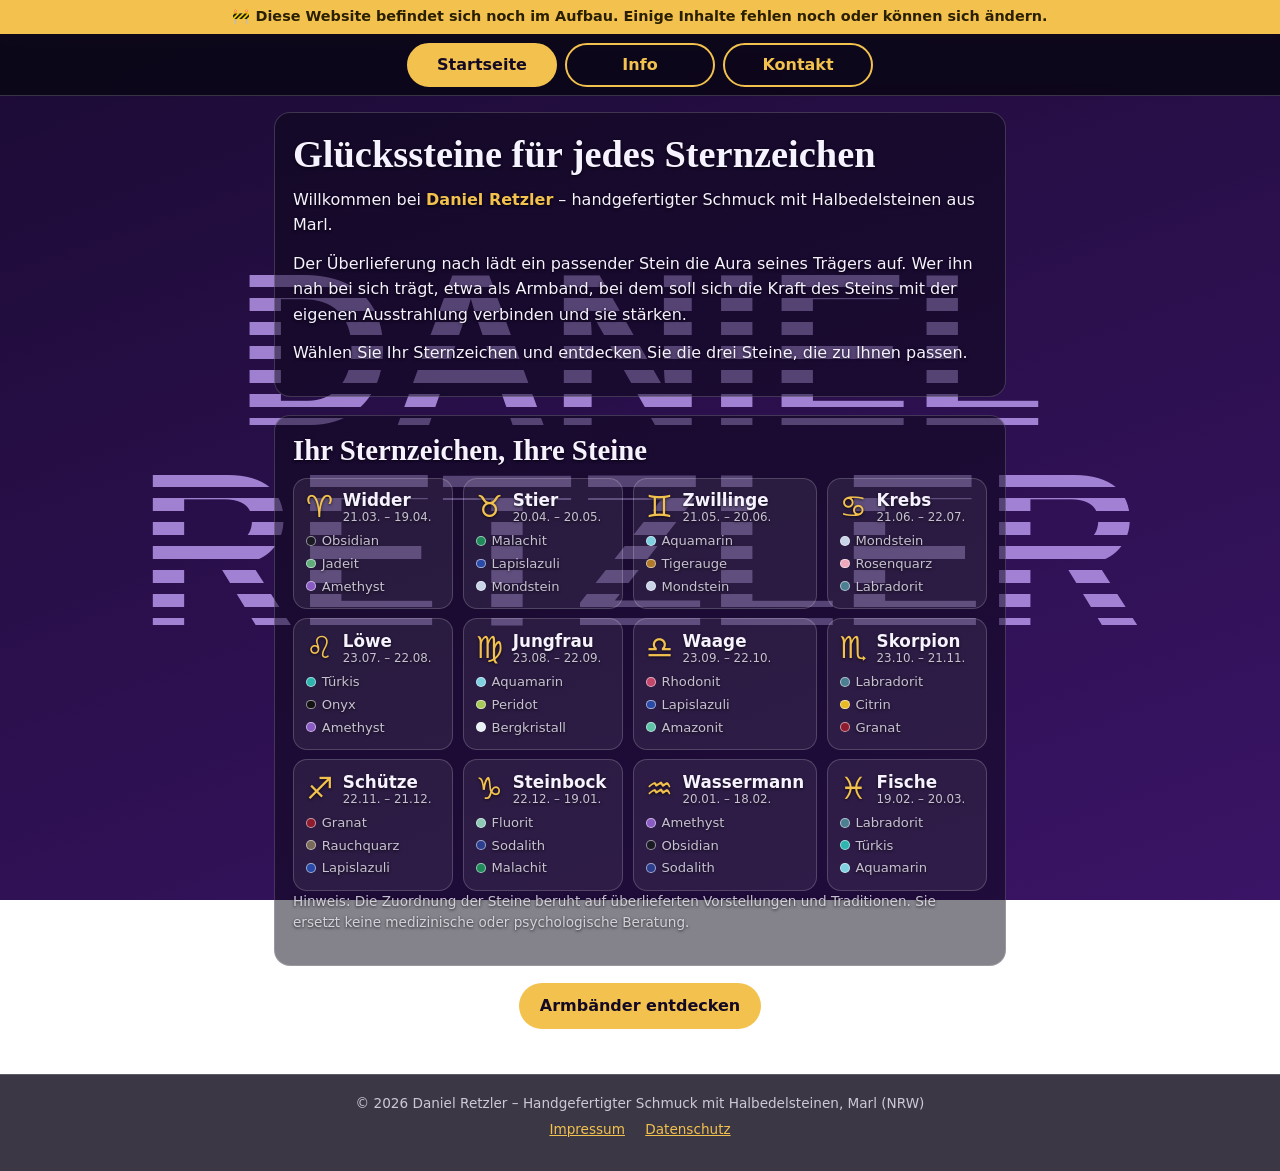
==== commit c9ea98aa: "Rename Home button to Startseite" ====
--- a/index.html
+++ b/index.html
@@ -3,7 +3,7 @@
 <head>
   <meta charset="utf-8">
   <meta name="viewport" content="width=device-width, initial-scale=1">
-  <title>Home | Daniel Retzler – Glückssteine & Schmuck, Marl</title>
+  <title>Startseite | Daniel Retzler – Glückssteine & Schmuck, Marl</title>
   <meta name="description" content="Glückssteine für jedes Sternzeichen: handgefertigter Schmuck mit Halbedelsteinen von Daniel Retzler aus Marl.">
   <!-- Work in progress: hidden from search engines. Remove this line at launch. -->
   <meta name="robots" content="noindex, nofollow">
@@ -18,7 +18,7 @@
     <!-- Work-in-progress banner: delete this div at launch. -->
     <div class="wip-banner" role="status">🚧 Diese Website befindet sich noch im Aufbau. Einige Inhalte fehlen noch oder können sich ändern.</div>
     <nav class="nav" aria-label="Hauptnavigation">
-        <a href="index.html" aria-current="page">Home</a>
+        <a href="index.html" aria-current="page">Startseite</a>
         <a href="info.html">Info</a>
         <a href="kontakt.html">Kontakt</a>
     </nav>
